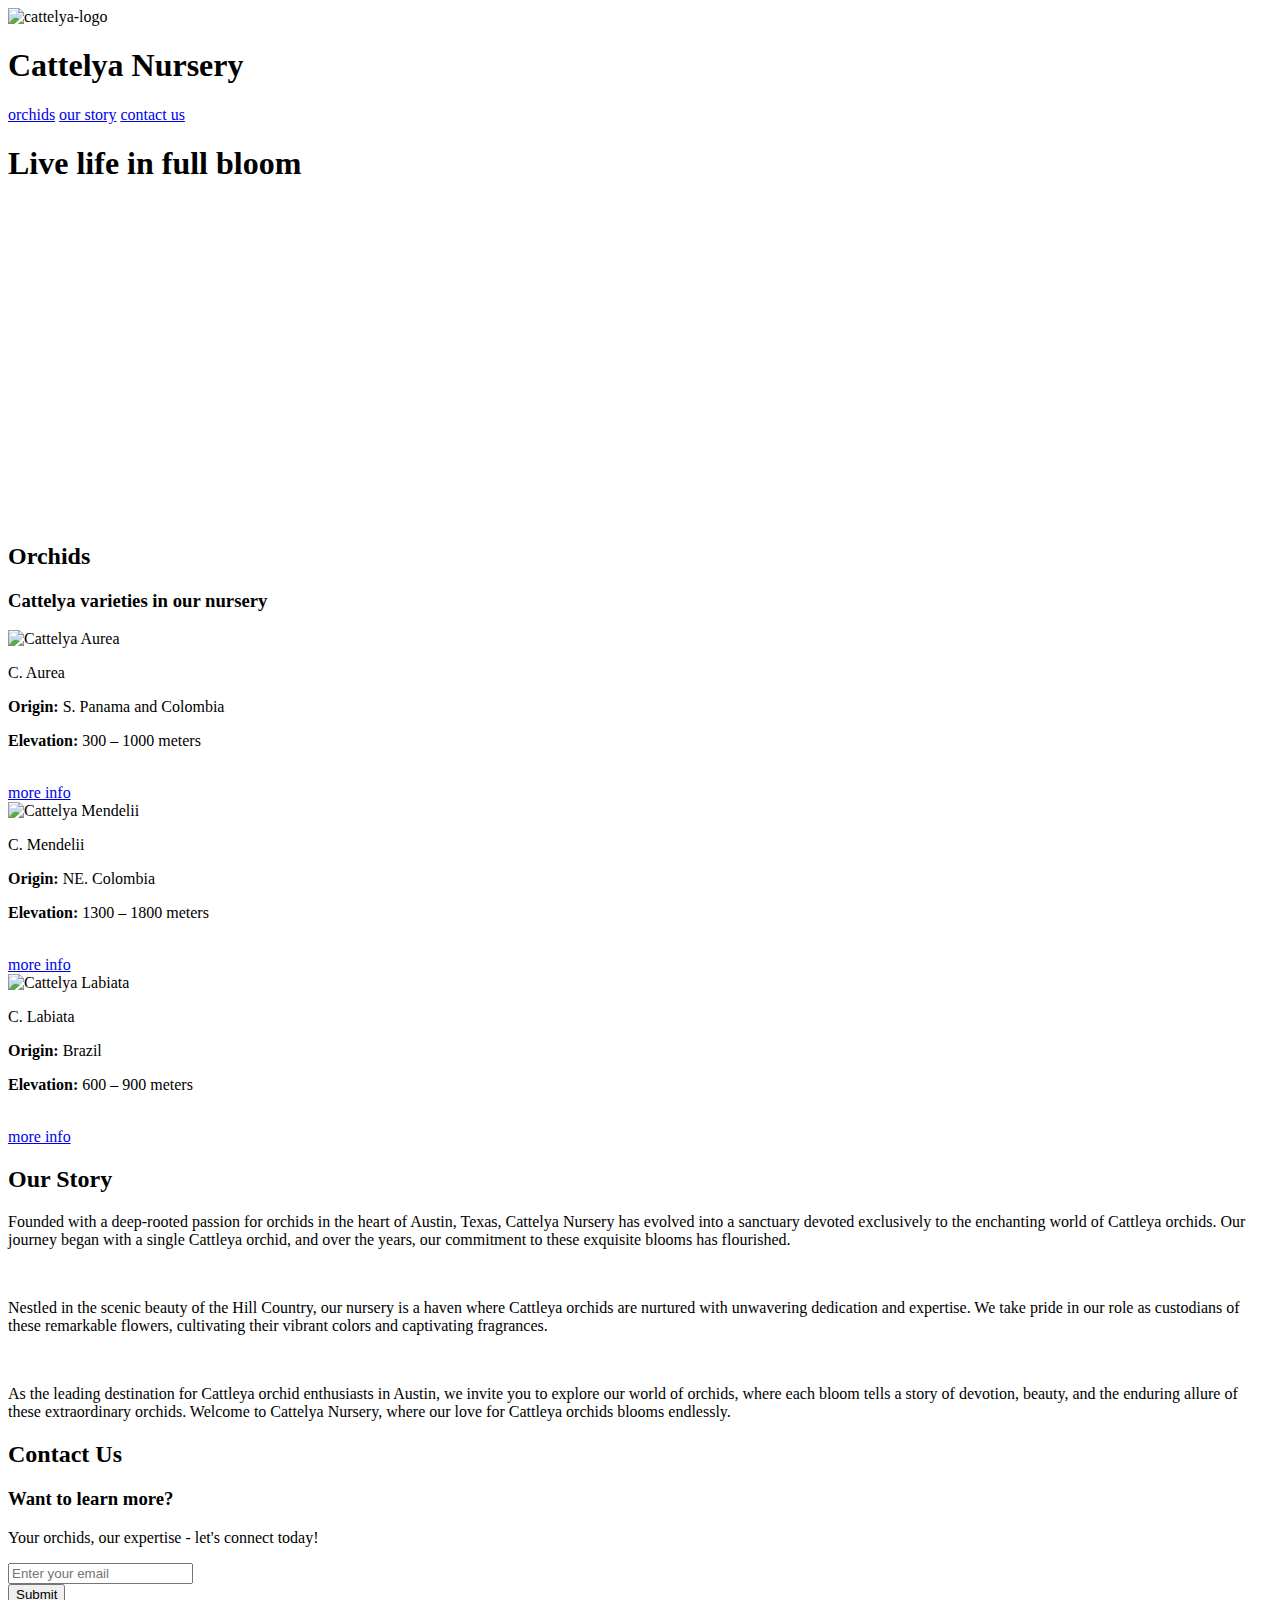
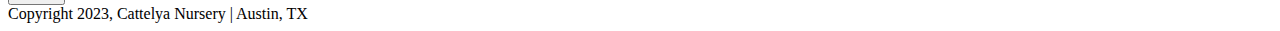
==== ResponsiveWebDesign/product-landing/src/index.html @ 6ceb18ce "commit index.html" ====
<!DOCTYPE html>
<html lang="en">
  <head>
    <meta charset="utf-8">
    <link rel="stylesheet" href="styles.css">
    <meta name="viewport" content="width=device-width, initial-scale=1.0" />
    <meta name="description" content="Product Landing Page" />
    <title></title>
  </head>

  <body>
    <header id="header">
      <div>
        <img id="header-img" src="https://raw.githubusercontent.com/dhannywi/freecodecamp/main/ResponsiveWebDesign/product-landing/orchid-logo.png" alt="cattelya-logo">
      </div>
      <div>
        <h1 class="brand">Cattelya Nursery</h1>
      </div>
      <div>
        <nav id="nav-bar">
          <a class="nav-link" href="#orchids" accesskey="o">orchids</a>
          <a class="nav-link" href="#our-story" accesskey="s">our story</a>
          <a class="nav-link" href="#contact-us" accesskey="c">contact us</a>
          </ul>
        </nav>
      </div>
    </header>

    <main>
      <section role="region" aria-labelledby="hero">
        <h1 class="tagline">Live life in full bloom</h1>
        <iframe id="video" width="560" height="315" src="https://www.youtube.com/embed/OBpQ8Ez2CKY?controls=0&amp;start=73" title="YouTube video player" frameborder="0" allow="accelerometer; autoplay; clipboard-write; encrypted-media; gyroscope; picture-in-picture" allowfullscreen></iframe>
      </section>

      <section role="region" aria-labelledby="orchids">
        <h2 id="orchids">Orchids</h2>
        <div>
          <h3>Cattelya varieties in our nursery</h3>
        </div>
        <div class="varieties">
          <div>
            <img src="https://raw.githubusercontent.com/dhannywi/freecodecamp/main/ResponsiveWebDesign/product-landing/img/aurea.png" alt="Cattelya Aurea">
            <p id="variety">C. Aurea</p>
            <p id="details"><b>Origin:</b>  S. Panama and Colombia</p>
            <p id="details"><b>Elevation:</b> 300 – 1000 meters</p>
            <br>
            <a href="https://en.wikipedia.org/wiki/Cattleya_dowiana">more info</a>
          </div>
          <div>
            <img src="https://raw.githubusercontent.com/dhannywi/freecodecamp/main/ResponsiveWebDesign/product-landing/img/mendelii.png" alt="Cattelya Mendelii">
            <p id="variety">C. Mendelii</p>
            <p id="details"><b>Origin:</b>  NE. Colombia</p>
            <p id="details"><b>Elevation:</b> 1300 – 1800 meters</p>
            <br>
            <a href="https://en.wikipedia.org/wiki/Cattleya_mendelii">more info</a>
          </div>
          <div>
            <img src="https://raw.githubusercontent.com/dhannywi/freecodecamp/main/ResponsiveWebDesign/product-landing/img/labiata.png" alt="Cattelya Labiata">
            <p id="variety">C. Labiata</p>
            <p id="details"><b>Origin:</b>  Brazil</p>
            <p id="details"><b>Elevation:</b> 600 – 900 meters</p>
            <br>
            <a href="https://en.wikipedia.org/wiki/Cattleya_labiata">more info</a>
          </div>
        </div>
      </section>

      <section role="region" aria-labelledby="our-story">
        <h2 id="our-story">Our Story</h2>
        <div>
          <p>
            Founded with a deep-rooted passion for orchids in the heart of Austin, Texas, Cattelya Nursery has evolved into a sanctuary devoted exclusively to the enchanting world of Cattleya orchids. Our journey began with a single Cattleya orchid, and over the years, our commitment to these exquisite blooms has flourished.
          </p>
          <br/>
          <p>
            Nestled in the scenic beauty of the Hill Country, our nursery is a haven where Cattleya orchids are nurtured with unwavering dedication and expertise. We take pride in our role as custodians of these remarkable flowers, cultivating their vibrant colors and captivating fragrances. 
          </p>
          <br/>
          <p>
            As the leading destination for Cattleya orchid enthusiasts in Austin, we invite you to explore our world of orchids, where each bloom tells a story of devotion, beauty, and the enduring allure of these extraordinary orchids. Welcome to Cattelya Nursery, where our love for Cattleya orchids blooms endlessly.
            </p>
        </div>
      </section>

      <section role="region" aria-labelledby="contact-us">
        <h2 id="contact-us">Contact Us</h2>

        <div>
          <form id="form" method="post" action="https://www.freecodecamp.com/email-submit">
          <h3>Want to learn more?</h3>
          <p id="contact">Your orchids, our expertise - let's connect today!</p>
            <div>
              <input id="email" type="email" name="email" placeholder="Enter your email" required></input>
            </div>
            <div>
              <input id="submit" type="submit">
              </input>
            </div>
          </form>
        </div>
      </section>

    </main>

    <footer>
      <div>
        Copyright 2023, Cattelya Nursery   |   Austin, TX
      </div>
    </footer>
  </body>

  <footer>

  </footer>
</html>
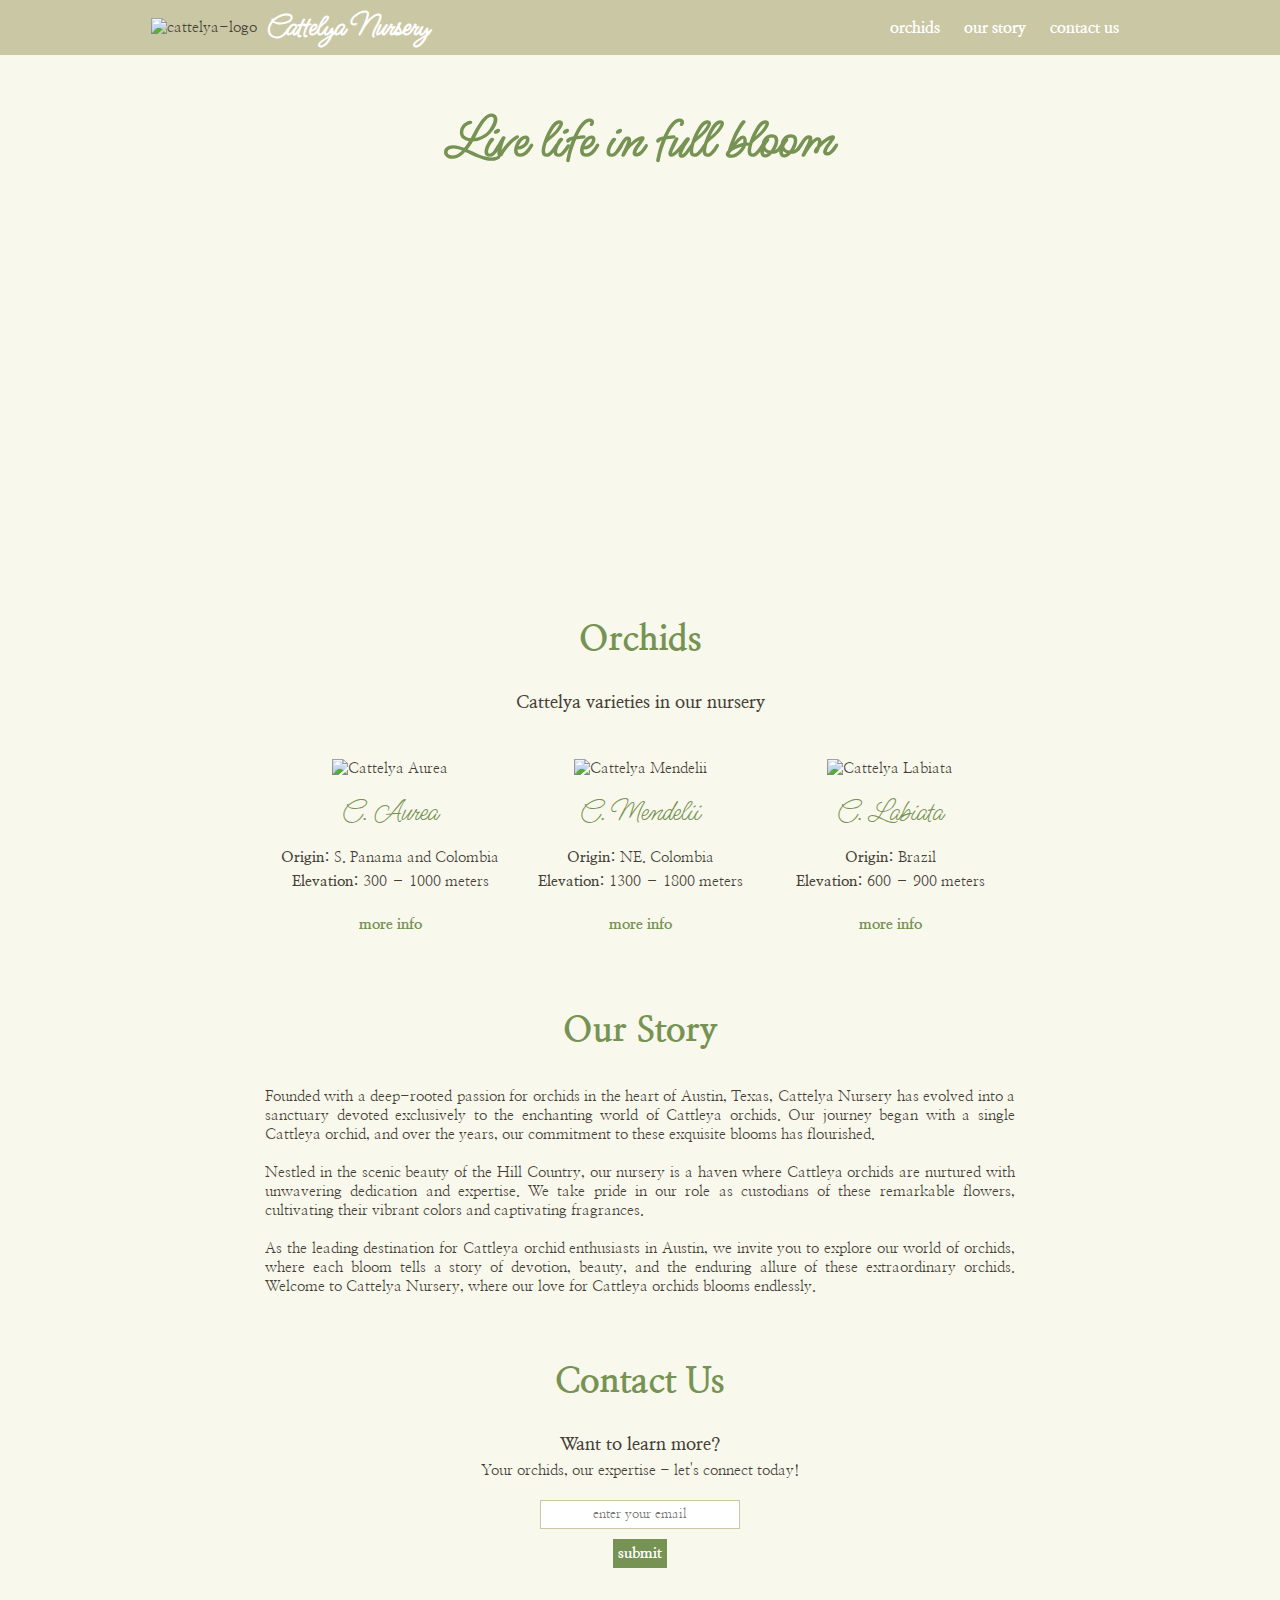
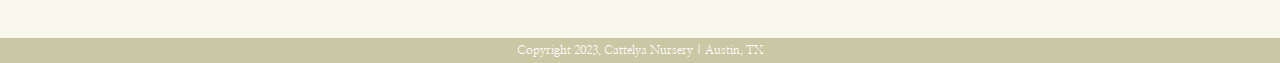
==== commit 945a3e41: "Update index.html" ====
--- a/ResponsiveWebDesign/product-landing/src/index.html
+++ b/ResponsiveWebDesign/product-landing/src/index.html
@@ -68,6 +68,7 @@
       <section role="region" aria-labelledby="our-story">
         <h2 id="our-story">Our Story</h2>
         <div>
+          <br/>
           <p>
             Founded with a deep-rooted passion for orchids in the heart of Austin, Texas, Cattelya Nursery has evolved into a sanctuary devoted exclusively to the enchanting world of Cattleya orchids. Our journey began with a single Cattleya orchid, and over the years, our commitment to these exquisite blooms has flourished.
           </p>
@@ -78,7 +79,8 @@
           <br/>
           <p>
             As the leading destination for Cattleya orchid enthusiasts in Austin, we invite you to explore our world of orchids, where each bloom tells a story of devotion, beauty, and the enduring allure of these extraordinary orchids. Welcome to Cattelya Nursery, where our love for Cattleya orchids blooms endlessly.
-            </p>
+          </p>
+          <br/>
         </div>
       </section>
 
--- a/ResponsiveWebDesign/product-landing/src/styles.css
+++ b/ResponsiveWebDesign/product-landing/src/styles.css
@@ -0,0 +1,227 @@
+@import url('https://fonts.googleapis.com/css2?family=Ms+Madi&display=swap');
+
+@import url('https://fonts.googleapis.com/css2?family=Ms+Madi&family=Nanum+Myeongjo:wght@400;800&display=swap');
+
+@media (prefers-reduced-motion: no-preference) {
+  * {
+    margin: 0;
+    padding: 0;
+    box-sizing: border-box;
+    scroll-behavior: smooth;
+  }
+}
+
+html {
+  font-size: 62.5%;
+}
+/* --------------- HEADER ---------------*/
+
+header {
+  position: fixed;
+  top: 0;
+  width: 100%;
+  display: flex;
+  flex-direction: row;
+  background-color: #cac7a4;
+  justify-content: center;
+  align-items: center;
+  height: 55px;
+  padding: 0px 20px;
+}
+
+header img {
+  height: 50px;
+  width: auto;
+}
+
+.brand {
+  font-family: 'Ms Madi', cursive;
+  font-size: 3rem;
+  color: #fff;
+  margin-left: 10px;
+  margin-right: 450px;
+
+}
+
+@media (max-width: 600px) {
+  header {
+    flex-wrap: wrap;
+  }
+}
+
+#navbar {
+  padding: 30px;
+}
+
+.nav-link {
+  margin: 10px;
+  font-family: 'Nanum Myeongjo', serif;
+  font-weight: 800;
+  font-size: 1.6rem;
+  color: #fff;
+  text-decoration: none;
+  text-align: right;
+}
+
+.nav-link:hover {
+  color: #769353;
+  text-decoration: 1px wavy underline;
+}
+
+/* --------------- BODY ---------------*/
+body {
+  font-family: 'Nanum Myeongjo', serif;
+  font-weight: 400;
+  font-size: 1.5rem;
+  color: #444036;
+  background-color: #f9f8ed;
+}
+
+main {
+  display: grid;
+  justify-content: center;
+  align-items: center;
+  padding-top: 85px;
+  max-width: 1000px;
+  width: 100%;
+  margin: 0 auto;
+}
+
+h2 {
+  font-weight: 800;
+  font-size: 3.5rem;
+  color: #769353;
+  text-align: center;
+  padding: 15px 0;
+}
+
+h3 {
+  text-align: center;
+  padding: 15px 0 0 0;
+}
+
+p {
+  text-align: justify;
+  text-justify: inter-word;
+}
+
+section {
+  padding-bottom: 30px;
+  max-width: 750px;
+}
+
+form {
+  padding-bottom: 35px;
+}
+
+form div {
+  display: grid;
+  justify-content: center;
+  align-items: center;
+}
+
+input {
+  font-family: 'Nanum Myeongjo', serif;
+  text-transform: lowercase;
+  text-align: center;
+  margin: 5px;
+  padding: 5px;
+}
+
+.tagline {
+  font-family: 'Ms Madi', cursive;
+  font-size: 5.5rem;
+  color: #769353;
+  padding: 20px 0;
+  text-align: center;
+}
+
+.varieties {
+  display: flex;
+  flex-direction: row;
+  justify-content: space-around;
+  padding-top: 45px;
+  padding-bottom: 30px;
+  text-align: center;
+}
+
+.varieties div {
+  display: grid;
+  width: 250px;
+}
+
+.varieties img {
+  display: block;
+  margin-left: auto;
+  margin-right: auto;
+}
+
+.varieties p {
+  text-align: center;
+}
+
+.varieties a {
+  text-decoration: none;
+  font-weight: 800;
+  color: #769353;
+}
+
+.varieties a:hover {
+  text-decoration: 1px wavy underline;
+  color: #cac7a4;
+}
+
+#variety {
+  font-family: 'Ms Madi', cursive;
+  font-size: 3rem;
+  color: #769353;
+  padding: 15px;
+}
+
+#details {
+  padding-bottom: 5px;
+}
+
+#video {
+  display: block;
+  margin: 30px auto;
+}
+
+#contact {
+  text-align: center;
+  padding: 5px 0 15px 0;
+}
+
+#email {
+  width: 200px;
+  border: 1px solid #cac7a4;
+}
+
+#submit {
+  color: #fff;
+  font-weight: 800;
+  font-size: 1.5rem;
+  background-color: #769353;
+  border: none;
+  padding: 5px;
+}
+
+#submit:hover {
+  background-color: #cac7a4;
+}
+
+/* --------------- FOOTER ---------------*/
+footer {
+  width: 100%;
+  background-color: #cac7a4;
+  font-size: 1.2rem;
+}
+
+footer div {
+  color: #fff;
+  padding: 5px 0;
+  display: flex;
+  flex-direction: row;
+  justify-content: center;
+  align-items: center;
+}
